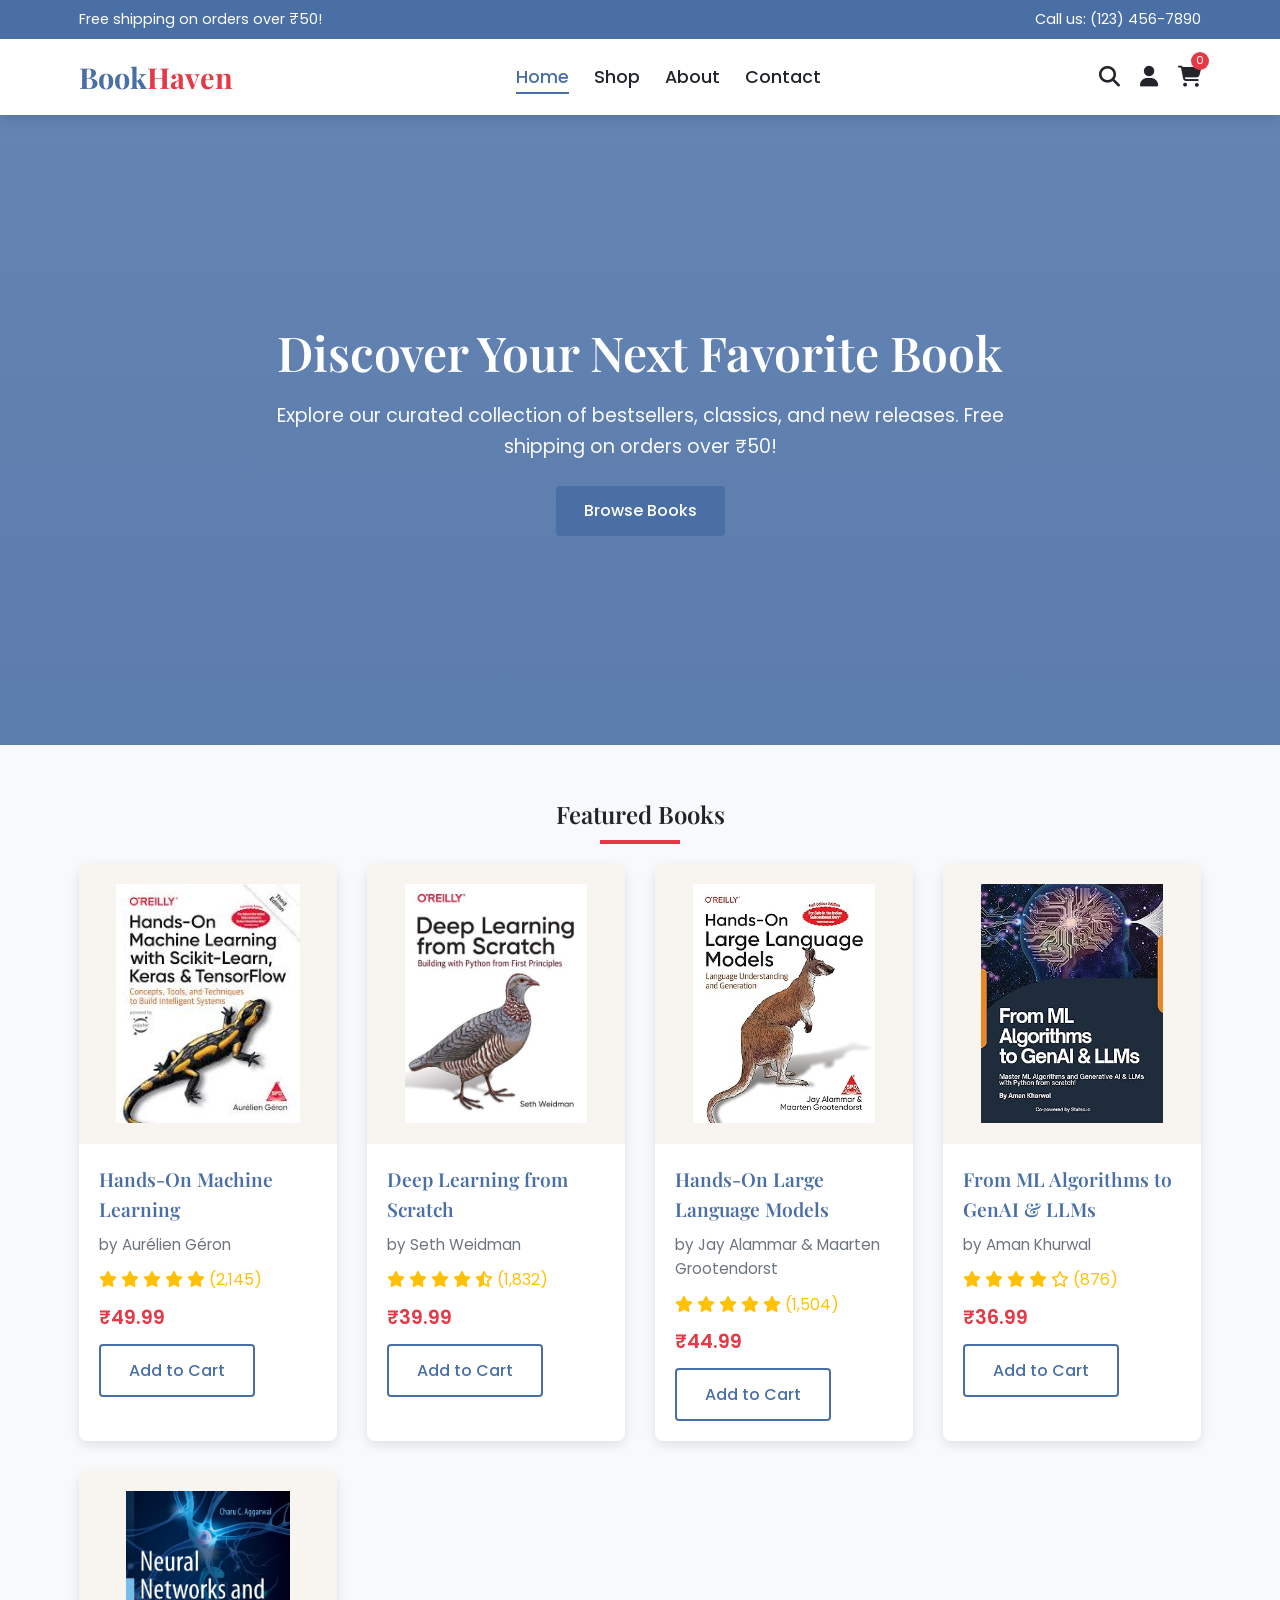
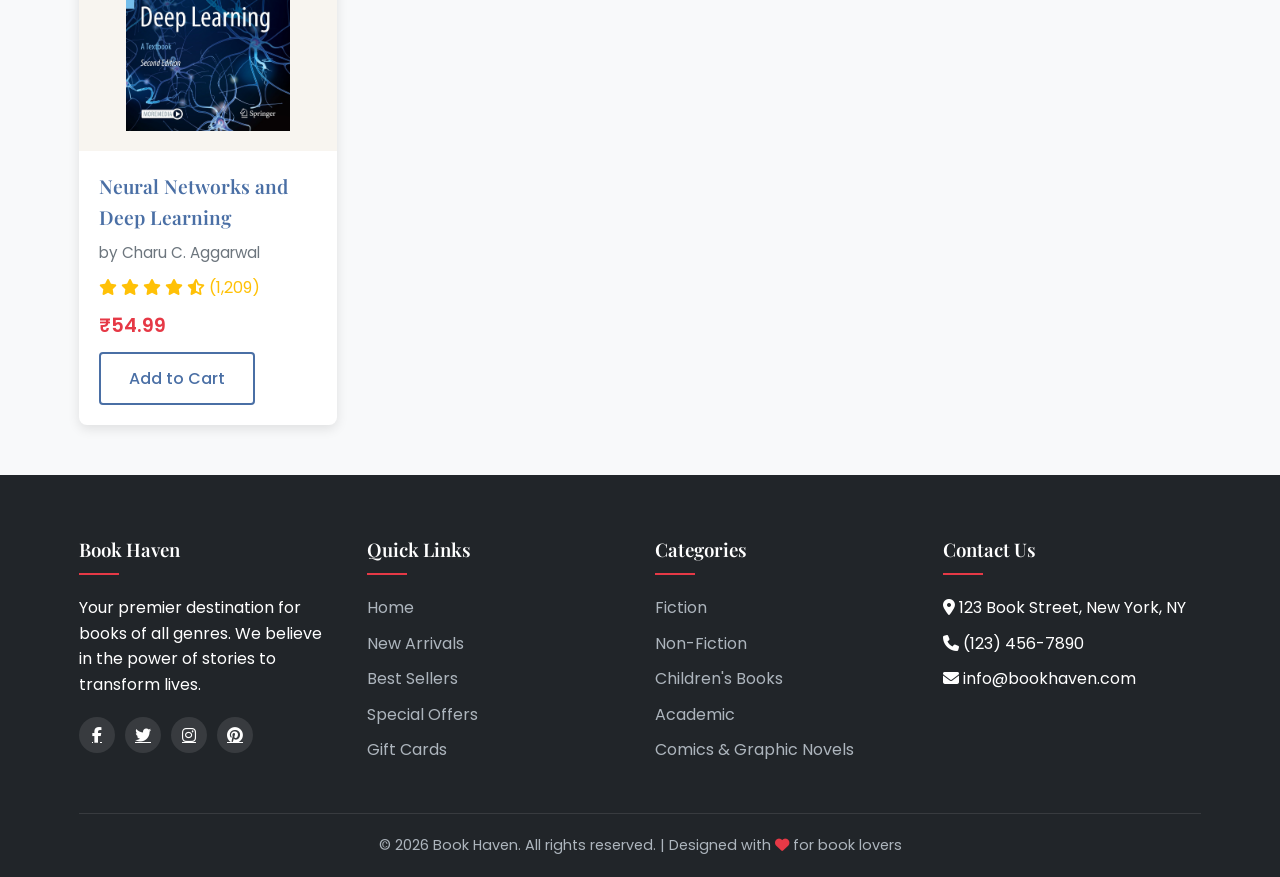
==== index.html @ 72a170a1 "Initial commit: Book Haven e-commerce site" ====
<!DOCTYPE html>
<html lang="en">
<head>
  <meta charset="UTF-8" />
  <meta name="viewport" content="width=device-width, initial-scale=1.0"/>
  <title>Book Haven | Home</title>
  <link rel="stylesheet" href="assets/css/styles.css" />
  <link rel="stylesheet" href="https://cdnjs.cloudflare.com/ajax/libs/font-awesome/6.4.0/css/all.min.css" />
</head>
<body>
  <!-- Header -->
  <header>
    <div class="header-top">
      <div class="container">
        <div>Free shipping on orders over ₹50!</div>
        <div>Call us: (123) 456-7890</div>
      </div>
    </div>
    <div class="main-header">
      <div class="container">
        <div class="header-content">
          <a href="index.html" class="logo">Book<span>Haven</span></a>
          <nav>
            <ul>
              <li><a href="index.html" class="active">Home</a></li>
              <li><a href="shop.html">Shop</a></li>
              <li><a href="about.html">About</a></li>
              <li><a href="contact.html">Contact</a></li>
            </ul>
          </nav>
          <div class="header-icons">
            <a href="#"><i class="fas fa-search"></i></a>
            <a href="#"><i class="fas fa-user"></i></a>
            <a href="cart.html"><i class="fas fa-shopping-cart"></i><span class="cart-count">0</span></a>
          </div>
          <button class="mobile-menu-btn" aria-label="Toggle menu">
            <i class="fas fa-bars"></i>
          </button>
        </div>
      </div>
    </div>
  </header>

  <!-- Hero -->
  <section class="hero" style="background: linear-gradient(rgba(74,111,165,0.85), rgba(74,111,165,0.9)), url('https://images.unsplash.com/photo-1495640388907-89c1c4f3a7a2?ixlib=rb-4.0.3&auto=format&fit=crop&w=1920&q=80');">
    <div class="hero-content">
      <h1>Discover Your Next Favorite Book</h1>
      <p>Explore our curated collection of bestsellers, classics, and new releases. Free shipping on orders over ₹50!</p>
      <a href="shop.html" class="btn">Browse Books</a>
    </div>
  </section>

  <!-- Featured Books -->
  <section class="container">
    <h2 class="section-title">Featured Books</h2>
    <div class="books-grid">
  <!-- Book 1 -->
  <div class="book-card">
    <div class="book-img">
      <img src="assets/images/o'reilly.jpg" alt="Hands-On Machine Learning with Scikit-Learn, Keras & TensorFlow">
    </div>
    <div class="book-info">
      <h3 class="book-title">Hands-On Machine Learning</h3>
      <p class="book-author">by Aurélien Géron</p>
      <div class="book-rating">
        <i class="fas fa-star"></i>
        <i class="fas fa-star"></i>
        <i class="fas fa-star"></i>
        <i class="fas fa-star"></i>
        <i class="fas fa-star"></i>
        <span>(2,145)</span>
      </div>
      <p class="book-price">₹49.99</p>
      <a href="product.html?book=1" class="btn btn-outline btn-add-to-cart">Add to Cart</a>
    </div>
  </div>

  <!-- Book 2 -->
  <div class="book-card">
    <div class="book-img">
      <img src="assets/images/deep learning o'reilly.jpg" alt="Deep Learning from Scratch">
    </div>
    <div class="book-info">
      <h3 class="book-title">Deep Learning from Scratch</h3>
      <p class="book-author">by Seth Weidman</p>
      <div class="book-rating">
        <i class="fas fa-star"></i>
        <i class="fas fa-star"></i>
        <i class="fas fa-star"></i>
        <i class="fas fa-star"></i>
        <i class="fas fa-star-half-alt"></i>
        <span>(1,832)</span>
      </div>
      <p class="book-price">₹39.99</p>
      <a href="product.html?book=2" class="btn btn-outline btn-add-to-cart">Add to Cart</a>
    </div>
  </div>

  <!-- Book 3 -->
  <div class="book-card">
    <div class="book-img">
      <img src="assets/images/llm o'reilly.jpg" alt="Hands-On Large Language Models">
    </div>
    <div class="book-info">
      <h3 class="book-title">Hands-On Large Language Models</h3>
      <p class="book-author">by Jay Alammar & Maarten Grootendorst</p>
      <div class="book-rating">
        <i class="fas fa-star"></i>
        <i class="fas fa-star"></i>
        <i class="fas fa-star"></i>
        <i class="fas fa-star"></i>
        <i class="fas fa-star"></i>
        <span>(1,504)</span>
      </div>
      <p class="book-price">₹44.99</p>
      <a href="product.html?book=3" class="btn btn-outline btn-add-to-cart">Add to Cart</a>
    </div>
  </div>

  <!-- Book 4 -->
  <div class="book-card">
    <div class="book-img">
      <img src="assets/images/satso.io LLM.jpg" alt="From ML Algorithms to GenAI & LLMs">
    </div>
    <div class="book-info">
      <h3 class="book-title">From ML Algorithms to GenAI & LLMs</h3>
      <p class="book-author">by Aman Khurwal</p>
      <div class="book-rating">
        <i class="fas fa-star"></i>
        <i class="fas fa-star"></i>
        <i class="fas fa-star"></i>
        <i class="fas fa-star"></i>
        <i class="far fa-star"></i>
        <span>(876)</span>
      </div>
      <p class="book-price">₹36.99</p>
      <a href="product.html?book=4" class="btn btn-outline btn-add-to-cart">Add to Cart</a>
    </div>
  </div>

  <!-- Book 5 -->
  <div class="book-card">
    <div class="book-img">
      <img src="assets/images/deep learning springer.jpg" alt="Neural Networks and Deep Learning">
    </div>
    <div class="book-info">
      <h3 class="book-title">Neural Networks and Deep Learning</h3>
      <p class="book-author">by Charu C. Aggarwal</p>
      <div class="book-rating">
        <i class="fas fa-star"></i>
        <i class="fas fa-star"></i>
        <i class="fas fa-star"></i>
        <i class="fas fa-star"></i>
        <i class="fas fa-star-half-alt"></i>
        <span>(1,209)</span>
      </div>
      <p class="book-price">₹54.99</p>
      <a href="product.html?book=5" class="btn btn-outline btn-add-to-cart">Add to Cart</a>
    </div>
  </div>
</div>
  </section>

  <!-- Footer -->
  <footer>
    <div class="container">
      <div class="footer-grid">
        <div class="footer-col">
          <h3>Book Haven</h3>
          <p>Your premier destination for books of all genres. We believe in the power of stories to transform lives.</p>
          <div class="social-links">
            <a href="#"><i class="fab fa-facebook-f"></i></a>
            <a href="#"><i class="fab fa-twitter"></i></a>
            <a href="#"><i class="fab fa-instagram"></i></a>
            <a href="#"><i class="fab fa-pinterest"></i></a>
          </div>
        </div>
        
        <div class="footer-col">
          <h3>Quick Links</h3>
          <ul>
            <li><a href="index.html">Home</a></li>
            <li><a href="shop.html">New Arrivals</a></li>
            <li><a href="shop.html">Best Sellers</a></li>
            <li><a href="#">Special Offers</a></li>
            <li><a href="#">Gift Cards</a></li>
          </ul>
        </div>
        
        <div class="footer-col">
          <h3>Categories</h3>
          <ul>
            <li><a href="#">Fiction</a></li>
            <li><a href="#">Non-Fiction</a></li>
            <li><a href="#">Children's Books</a></li>
            <li><a href="#">Academic</a></li>
            <li><a href="#">Comics & Graphic Novels</a></li>
          </ul>
        </div>
        
        <div class="footer-col">
          <h3>Contact Us</h3>
          <ul>
            <li><i class="fas fa-map-marker-alt"></i> 123 Book Street, New York, NY</li>
            <li><i class="fas fa-phone"></i> (123) 456-7890</li>
            <li><i class="fas fa-envelope"></i> info@bookhaven.com</li>
          </ul>
        </div>
      </div>
      
      <div class="copyright">
        <p>&copy; 2026 Book Haven. All rights reserved. | Designed with <i class="fas fa-heart" style="color: var(--accent);"></i> for book lovers</p>
      </div>
    </div>
  </footer>

  <script src="assets/js/main.js"></script>
</body>
</html>
---- assets/css/styles.css ----
/* assets/css/style.css */
@import url('https://fonts.googleapis.com/css2?family=Playfair+Display:wght@400;500;600;700&family=Poppins:wght@300;400;500;600&display=swap');

:root {
  --primary: #4a6fa5;
  --secondary: #6b8cbc;
  --accent: #e63946;
  --light: #f8f9fa;
  --dark: #212529;
  --gray: #6c757d;
  --light-gray: #e9ecef;
  --book-bg: #f8f5f0;
  --shadow: 0 4px 12px rgba(0,0,0,0.1);
  --transition: all 0.3s ease;
}

* {
  margin: 0;
  padding: 0;
  box-sizing: border-box;
}

body {
  font-family: 'Poppins', sans-serif;
  background-color: var(--light);
  color: var(--dark);
  line-height: 1.6;
}

h1, h2, h3, h4, h5, h6 {
  font-family: 'Playfair Display', serif;
  font-weight: 600;
  margin-bottom: 1rem;
}

.container {
  width: 90%;
  max-width: 1200px;
  margin: 0 auto;
  padding: 0 15px;
}

.btn {
  display: inline-block;
  padding: 12px 28px;
  background: var(--primary);
  color: white;
  border: none;
  border-radius: 4px;
  font-weight: 500;
  text-decoration: none;
  cursor: pointer;
  transition: var(--transition);
  font-size: 1rem;
  text-align: center;
}

.btn:hover {
  background: var(--secondary);
  transform: translateY(-2px);
  box-shadow: var(--shadow);
}

.btn-outline {
  background: transparent;
  border: 2px solid var(--primary);
  color: var(--primary);
}

.btn-outline:hover {
  background: var(--primary);
  color: white;
}

.btn-accent {
  background: var(--accent);
}

.btn-accent:hover {
  background: #c1121f;
}

/* Header */
header {
  background: white;
  box-shadow: var(--shadow);
  position: sticky;
  top: 0;
  z-index: 1000;
}

.header-top {
  background: var(--primary);
  color: white;
  padding: 8px 0;
  font-size: 0.9rem;
}

.header-top .container {
  display: flex;
  justify-content: space-between;
  align-items: center;
}

.main-header {
  padding: 15px 0;
}

.header-content {
  display: flex;
  justify-content: space-between;
  align-items: center;
}

.logo {
  font-family: 'Playfair Display', serif;
  font-size: 1.8rem;
  font-weight: 700;
  color: var(--primary);
  text-decoration: none;
}

.logo span {
  color: var(--accent);
}

nav ul {
  display: flex;
  list-style: none;
}

nav ul li {
  margin-left: 25px;
}

nav ul li a {
  text-decoration: none;
  color: var(--dark);
  font-weight: 500;
  font-size: 1.1rem;
  position: relative;
  padding: 5px 0;
}

nav ul li a:hover,
nav ul li a.active {
  color: var(--primary);
}

nav ul li a::after {
  content: '';
  position: absolute;
  bottom: 0;
  left: 0;
  width: 0;
  height: 2px;
  background: var(--primary);
  transition: var(--transition);
}

nav ul li a:hover::after,
nav ul li a.active::after {
  width: 100%;
}

.header-icons {
  display: flex;
  align-items: center;
}

.header-icons a {
  margin-left: 20px;
  color: var(--dark);
  font-size: 1.3rem;
  position: relative;
}

.cart-count {
  position: absolute;
  top: -8px;
  right: -8px;
  background: var(--accent);
  color: white;
  font-size: 0.7rem;
  width: 18px;
  height: 18px;
  border-radius: 50%;
  display: flex;
  justify-content: center;
  align-items: center;
}

.mobile-menu-btn {
  display: none;
  background: none;
  border: none;
  font-size: 1.5rem;
  color: var(--primary);
  cursor: pointer;
}

/* Hero Section */
.hero {
  height: 70vh;
  display: flex;
  align-items: center;
  color: white;
  text-align: center;
  background-size: cover;
  background-position: center;
}

.hero-content {
  max-width: 800px;
  margin: 0 auto;
  padding: 20px;
}

.hero h1 {
  font-size: 3rem;
  margin-bottom: 1.2rem;
  line-height: 1.2;
}

.hero p {
  font-size: 1.2rem;
  margin-bottom: 1.5rem;
  opacity: 0.95;
}

/* Sections */
.section-title {
  text-align: center;
  margin: 50px 0 30px;
  position: relative;
}

.section-title::after {
  content: '';
  position: absolute;
  bottom: -10px;
  left: 50%;
  transform: translateX(-50%);
  width: 80px;
  height: 4px;
  background: var(--accent);
}

/* Books Grid */
.books-grid {
  display: grid;
  grid-template-columns: repeat(auto-fill, minmax(220px, 1fr));
  gap: 30px;
  margin-bottom: 50px;
}

.book-card {
  background: white;
  border-radius: 8px;
  overflow: hidden;
  box-shadow: var(--shadow);
  transition: var(--transition);
}

.book-card:hover {
  transform: translateY(-8px);
  box-shadow: 0 10px 25px rgba(0,0,0,0.15);
}

.book-img {
  height: 280px;
  background: var(--book-bg);
  display: flex;
  align-items: center;
  justify-content: center;
  padding: 20px;
}

.book-img img {
  max-width: 100%;
  max-height: 100%;
  object-fit: contain;
}

.book-info {
  padding: 20px;
}

.book-title {
  font-size: 1.2rem;
  margin-bottom: 8px;
  color: var(--primary);
}

.book-author {
  color: var(--gray);
  font-size: 0.95rem;
  margin-bottom: 10px;
}

.book-rating {
  color: #ffc107;
  margin: 10px 0;
}

.book-price {
  font-weight: 600;
  font-size: 1.2rem;
  color: var(--accent);
  margin: 10px 0;
}

/* Product Page */
.product-container {
  display: grid;
  grid-template-columns: 1fr 1fr;
  gap: 40px;
  margin: 50px 0;
}

.product-images .main-image {
  background: var(--book-bg);
  height: 400px;
  border-radius: 8px;
  display: flex;
  align-items: center;
  justify-content: center;
}

.product-details h1 {
  font-size: 2.2rem;
  margin-bottom: 15px;
}

.product-meta {
  display: flex;
  align-items: center;
  gap: 15px;
  margin: 20px 0;
}

.product-actions {
  display: flex;
  gap: 15px;
  margin-top: 30px;
}

/* Cart Page */
.cart-table {
  width: 100%;
  border-collapse: collapse;
  margin: 30px 0;
  background: white;
  border-radius: 8px;
  overflow: hidden;
  box-shadow: var(--shadow);
}

.cart-table th {
  background: var(--primary);
  color: white;
  text-align: left;
  padding: 15px;
}

.cart-table td {
  padding: 15px;
  border-bottom: 1px solid var(--light-gray);
}

.cart-item {
  display: flex;
  align-items: center;
  gap: 15px;
}

.cart-item img {
  width: 80px;
  height: 120px;
  object-fit: cover;
  border-radius: 4px;
}

.quantity-input {
  width: 60px;
  padding: 8px;
  border: 1px solid var(--light-gray);
  border-radius: 4px;
  text-align: center;
}

.cart-summary {
  background: white;
  padding: 25px;
  border-radius: 8px;
  box-shadow: var(--shadow);
  width: 100%;
  max-width: 400px;
  margin-left: auto;
}

.summary-row {
  display: flex;
  justify-content: space-between;
  margin-bottom: 12px;
}

.summary-total {
  font-size: 1.4rem;
  font-weight: 700;
  color: var(--accent);
  margin-top: 20px;
  padding-top: 20px;
  border-top: 1px solid var(--light-gray);
}

/* About & Contact */
.page-content {
  padding: 50px 0;
}

.page-content h1 {
  margin-bottom: 25px;
}

.content-grid {
  display: grid;
  grid-template-columns: 1fr 1fr;
  gap: 40px;
  align-items: center;
}

.content-image {
  background: var(--book-bg);
  height: 400px;
  border-radius: 8px;
  display: flex;
  align-items: center;
  justify-content: center;
  font-size: 5rem;
  color: var(--primary);
}

.contact-info h3 {
  margin-bottom: 20px;
}

.contact-detail {
  display: flex;
  margin-bottom: 20px;
}

.contact-icon {
  width: 50px;
  height: 50px;
  background: var(--primary);
  border-radius: 50%;
  display: flex;
  align-items: center;
  justify-content: center;
  color: white;
  font-size: 1.2rem;
  margin-right: 15px;
}

.contact-form .form-group {
  margin-bottom: 20px;
}

.contact-form input,
.contact-form textarea {
  width: 100%;
  padding: 12px 15px;
  border: 1px solid var(--light-gray);
  border-radius: 4px;
  font-family: 'Poppins', sans-serif;
}

.contact-form textarea {
  height: 150px;
  resize: vertical;
}

/* FAQ */
.faq-item {
  margin-bottom: 20px;
  background: white;
  padding: 20px;
  border-radius: 8px;
  box-shadow: var(--shadow);
}

.faq-item h3 {
  margin-bottom: 10px;
  color: var(--primary);
}

/* Footer */
footer {
  background: var(--dark);
  color: white;
  padding: 60px 0 20px;
}

.footer-grid {
  display: grid;
  grid-template-columns: repeat(auto-fit, minmax(200px, 1fr));
  gap: 30px;
  margin-bottom: 40px;
}

.footer-col h3 {
  color: white;
  margin-bottom: 20px;
  position: relative;
  padding-bottom: 10px;
}

.footer-col h3::after {
  content: '';
  position: absolute;
  bottom: 0;
  left: 0;
  width: 40px;
  height: 2px;
  background: var(--accent);
}

.footer-col ul {
  list-style: none;
}

.footer-col ul li {
  margin-bottom: 10px;
}

.footer-col ul li a {
  color: #adb5bd;
  text-decoration: none;
  transition: var(--transition);
}

.footer-col ul li a:hover {
  color: white;
  padding-left: 5px;
}

.social-links {
  display: flex;
  margin-top: 20px;
}

.social-links a {
  display: flex;
  align-items: center;
  justify-content: center;
  width: 36px;
  height: 36px;
  background: rgba(255,255,255,0.1);
  border-radius: 50%;
  margin-right: 10px;
  color: white;
  transition: var(--transition);
}

.social-links a:hover {
  background: var(--primary);
  transform: translateY(-3px);
}

.copyright {
  text-align: center;
  padding-top: 20px;
  border-top: 1px solid rgba(255,255,255,0.1);
  color: #adb5bd;
  font-size: 0.9rem;
}

/* Responsive */
@media (max-width: 992px) {
  .product-container,
  .content-grid {
    grid-template-columns: 1fr;
  }
  
  .cart-summary {
    max-width: 100%;
    margin: 30px 0 0;
  }
}

@media (max-width: 768px) {
  nav ul {
    display: none;
    position: absolute;
    top: 100%;
    left: 0;
    width: 100%;
    background: white;
    flex-direction: column;
    box-shadow: var(--shadow);
    padding: 15px 0;
  }
  
  nav ul.show {
    display: flex;
  }
  
  nav ul li {
    margin: 10px 0 10px 25px;
  }
  
  .mobile-menu-btn {
    display: block;
  }
  
  .hero h1 {
    font-size: 2.2rem;
  }
  
  .books-grid {
    grid-template-columns: repeat(auto-fill, minmax(160px, 1fr));
  }
  
  .product-actions {
    flex-direction: column;
  }
  
  .btn {
    width: 100%;
  }
}

@media (max-width: 576px) {
  .hero {
    height: 60vh;
  }
  
  .books-grid {
    grid-template-columns: 1fr;
  }
}
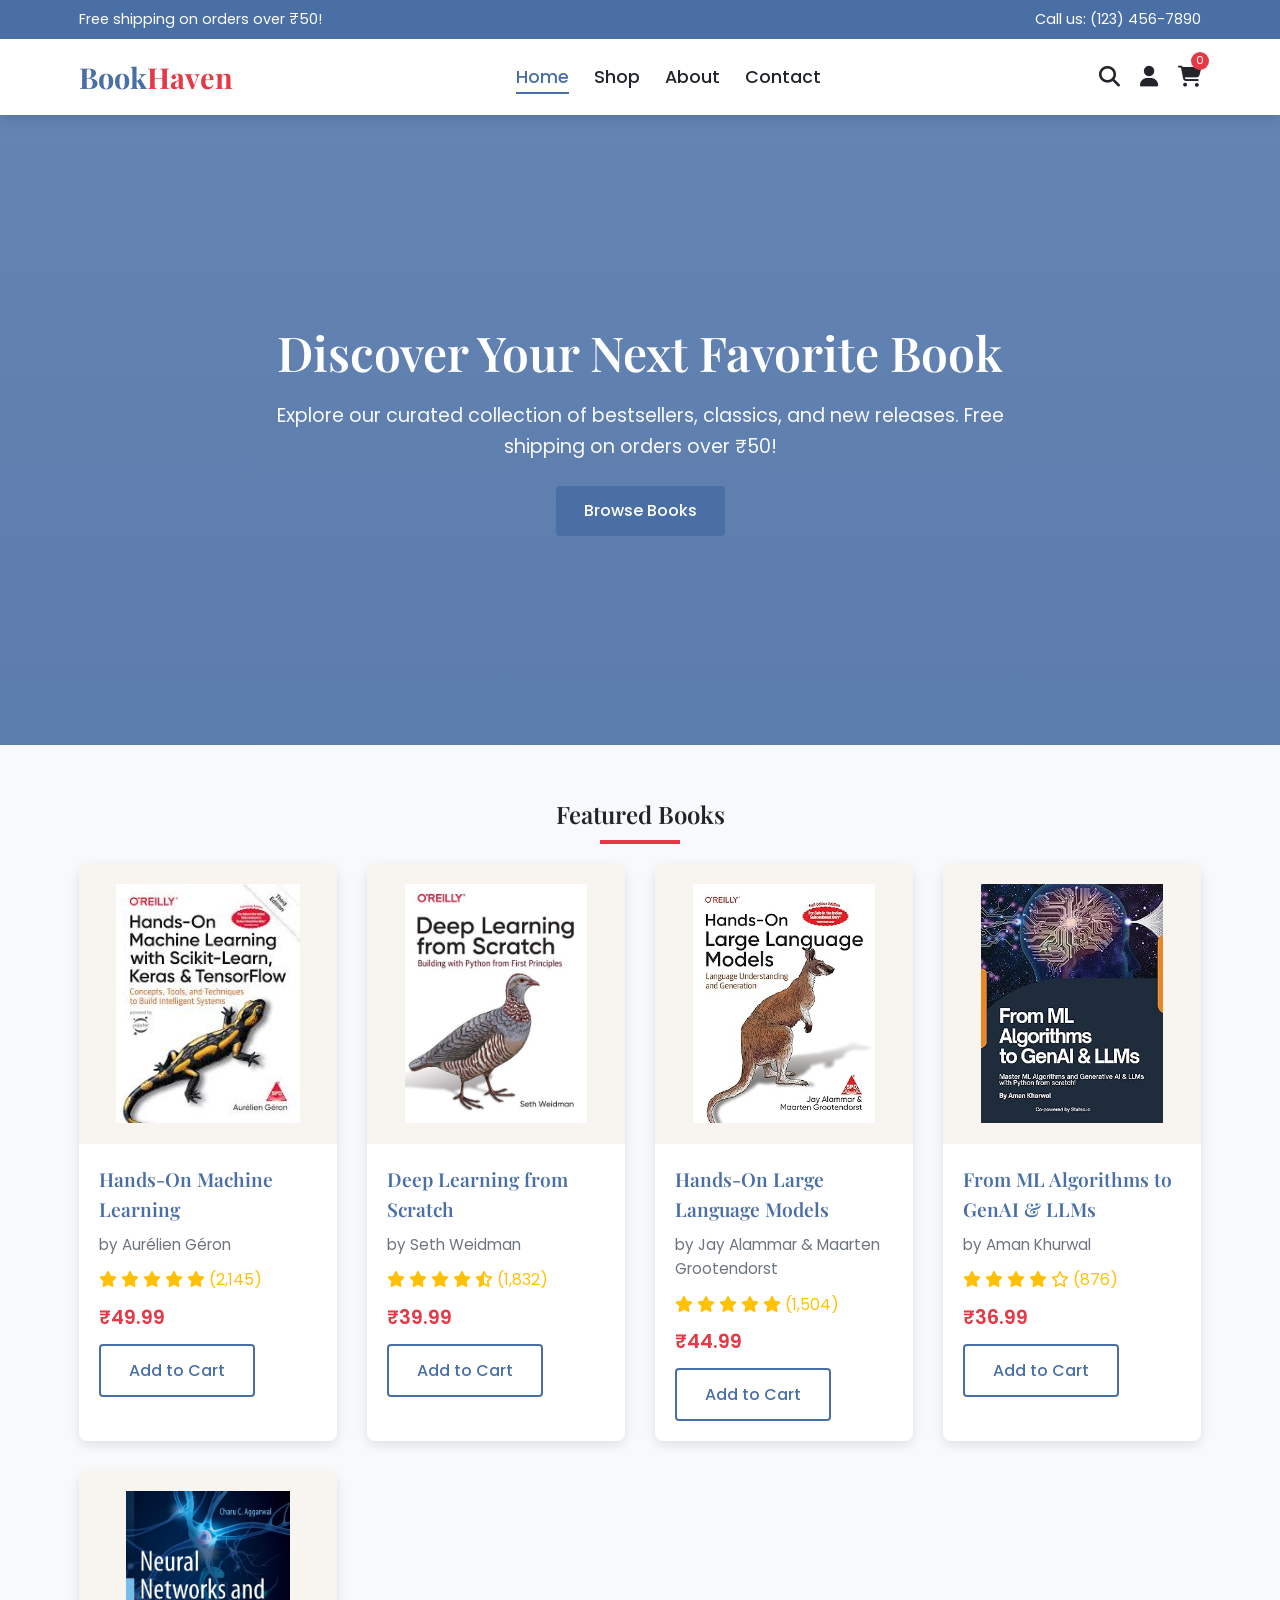
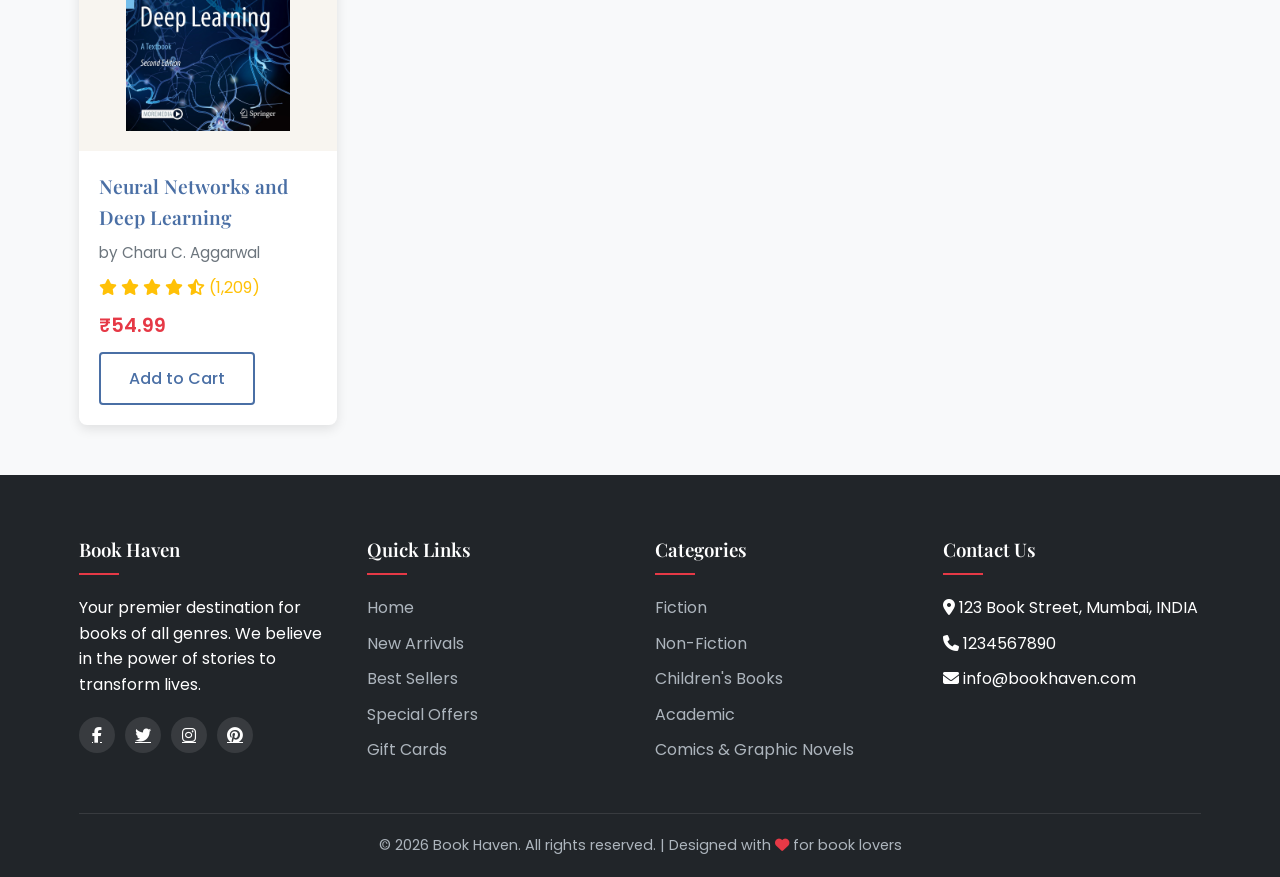
==== commit e68e588e: "Initial commit: Book Haven e-commerce site" ====
--- a/index.html
+++ b/index.html
@@ -169,10 +169,10 @@
           <h3>Book Haven</h3>
           <p>Your premier destination for books of all genres. We believe in the power of stories to transform lives.</p>
           <div class="social-links">
-            <a href="#"><i class="fab fa-facebook-f"></i></a>
-            <a href="#"><i class="fab fa-twitter"></i></a>
-            <a href="#"><i class="fab fa-instagram"></i></a>
-            <a href="#"><i class="fab fa-pinterest"></i></a>
+            <a href="https://www.facebook.com/"><i class="fab fa-facebook-f"></i></a>
+            <a href="https://www.twitter.com/"><i class="fab fa-twitter"></i></a>
+            <a href="https://www.instagram.com/"><i class="fab fa-instagram"></i></a>
+            <a href="https://www.pinterest.com/"><i class="fab fa-pinterest"></i></a>
           </div>
         </div>
         
@@ -201,8 +201,8 @@
         <div class="footer-col">
           <h3>Contact Us</h3>
           <ul>
-            <li><i class="fas fa-map-marker-alt"></i> 123 Book Street, New York, NY</li>
-            <li><i class="fas fa-phone"></i> (123) 456-7890</li>
+            <li><i class="fas fa-map-marker-alt"></i> 123 Book Street, Mumbai, INDIA</li>
+            <li><i class="fas fa-phone"></i> 1234567890</li>
             <li><i class="fas fa-envelope"></i> info@bookhaven.com</li>
           </ul>
         </div>
